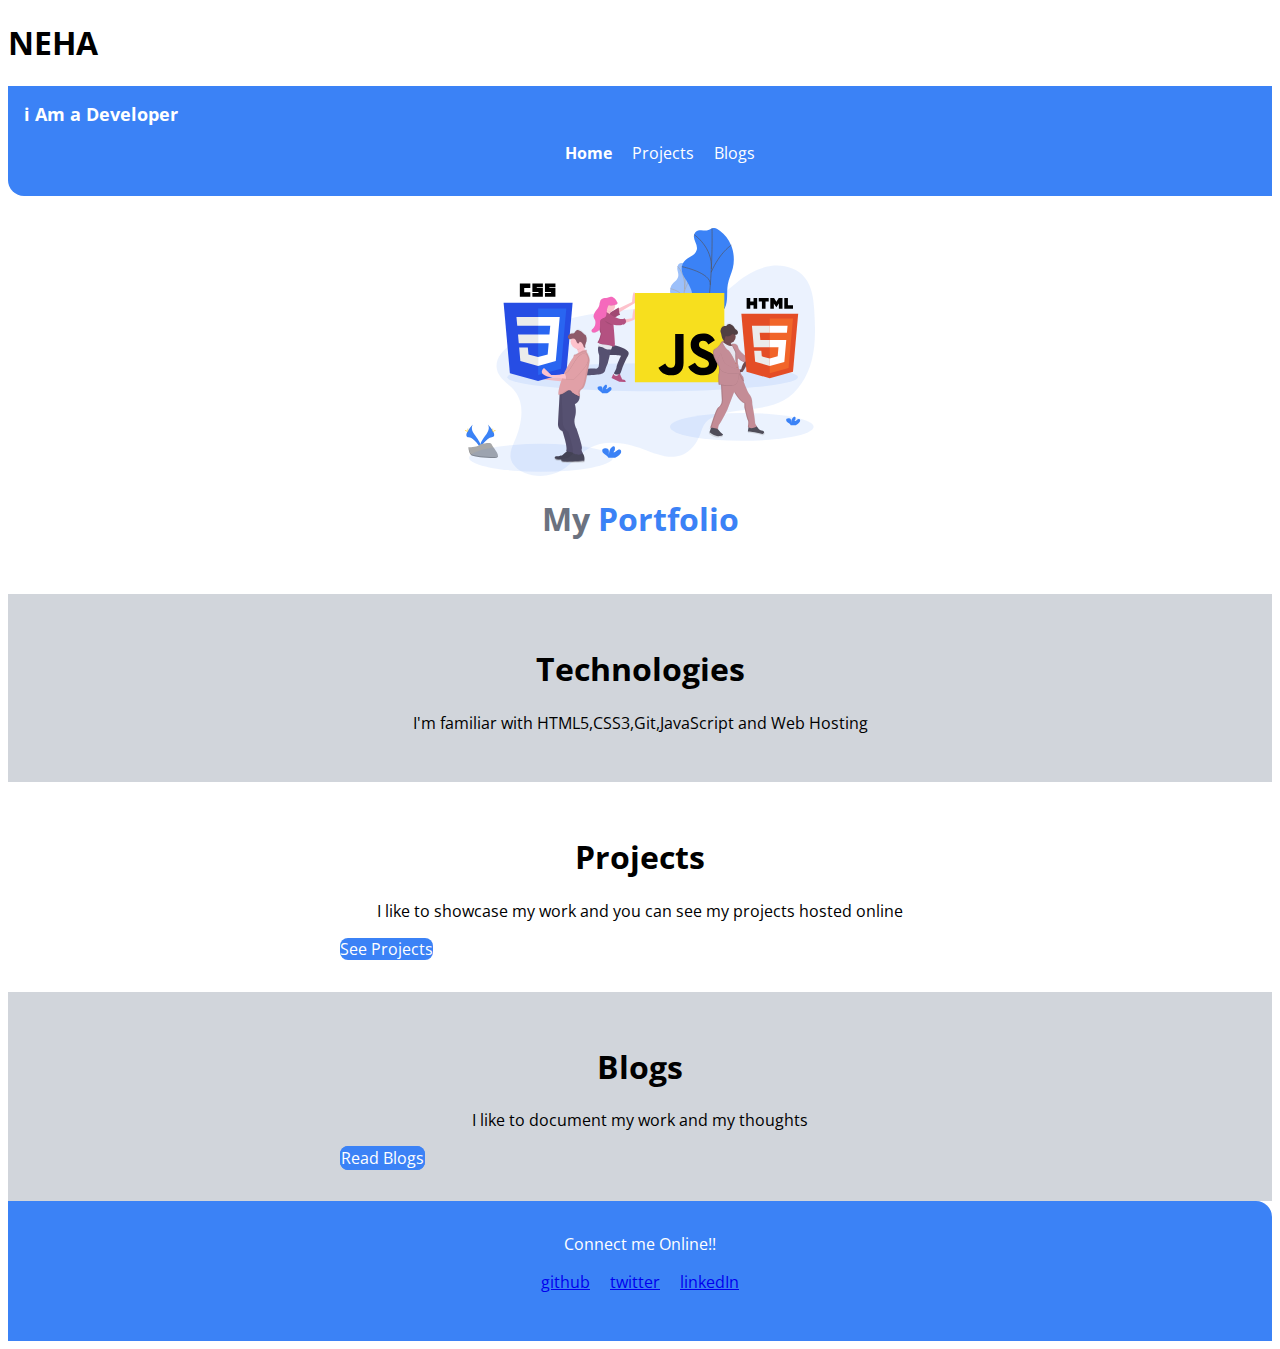
==== index.html @ cd684eac "changes for links" ====
<!DOCTYPE html>
<html lang="en">
<head>
    <meta charset="UTF-8">
    <meta http-equiv="X-UA-Compatible" content="IE=edge">
    <meta name="viewport" content="width=device-width, initial-scale=1.0">
    <title>home | NEHA</title>
    <link href="style.css" rel= "stylesheet"/>
</head>
<body>
    <h1>NEHA</h1>
    <nav class="navigation container">
        <div class="nav-brand">i Am a Developer</div>
        <ul class="list-non-bullet nav-pills">
            <li class="list-item-inline">
                <a class="link link-active" href="/index.html">Home</a>
            </li>
            <li class="list-item-inline">
                <a class="link" href="/projects.html">Projects</a>
            </li>
            <li class="list-item-inline">
                <a class="link" href="/blogs.html">Blogs</a>
            </li>
            </ul>
       </nav>
   <header class="movie">
   <img class="movie-poster" src="images/developer.svg">
   <h1 class="movie-heading">My <span style="color:var(--primary-color)">Portfolio</span></h1>
</header>
<section class="section div">
    <div class="container-center">
    <h1>Technologies</h1>
    <p>I'm familiar with HTML5,CSS3,Git,JavaScript and Web Hosting</p>
</div>
</section>
<section class="section">
    <div class="container-center">
        <h1>Projects</h1>
        <p>I like to showcase my work and you can see my projects hosted online</p><a class="link primary-link" href="/"> See Projects</a>
    </div>
   
</section>
<section class="section div">
    <div class="container-center">
    <h1>Blogs</h1>
    <p>I like to document my work and my thoughts</p><a class="link secondary-link"href="/">Read Blogs</a>
</div>
</section>
<footer class="footer">
    <div class="footer-header">Connect me Online!!</div>
    <div>
    <ul class="social-links list-non-bullet">
        <li class="list-item-inline"><a class="github.com/NehaBajjuri" href="/">github</a></li>
        <li class="list-item-inline"><a class="https://twitter.com/BajjuriNeha?t=3ssx9nlfKtxhGpqSG2Ap4Q&s=08"href="/">twitter</a></li>
        <li class="list-item-inline"><a class="https://www.linkedin.com/in/neha-bajjuri-473253227" href="/">linkedIn</a></li>
    </ul>
</div>
</footer>

 
</body>
</html>
---- style.css ----
@import url('https://fonts.googleapis.com/css2?family=Open+Sans&family=Poppins:wght@400;500&display=swap');
:root{
    --primary-color:#3b82f6;
    --dark-gray:#6b7280;
    --off-white:#d1d5db;
}
body{   
    font-family: 'Open Sans', sans-serif;
}
hr{
    margin: 2rem 0rem;
}
/**container**/
.container{
    padding-left:1rem;
    padding-right:1rem;
}
.container-center{
    max-width:600px;
    margin:auto;
}

/**links**/
.link{
    text-decoration: none;;
    padding:o.5rem 1rem;
}
.primary-link{
    background-color: var(--primary-color);
    border-radius: 0.5rem;
    color:white;
}
.secondary-link{
    background-color: var(--primary-color);
    border-radius: 0.5rem;
    border: 1px solid var(--primary-color);
    color:white;
}
/**lists**/
.list-non-bullet{
    list-style: none;
}

.list-item-inline{
    display: inline;
    padding: 0rem 0.5rem;
}
/**navigation**/

.navigation{
    background-color: var(--primary-color);
    color:white;
    padding: 1rem;
    border-bottom-left-radius: 1rem;
}
.navigation .nav-brand{
    font-weight: bold;
    font-size: 1.1rem;
}
.navigation .nav-pills{
    text-align: center;

}
.navigation .link{
     color:white;
}
.navigation .link-active{
    font-weight: bold;
}
.movie{
    padding:2rem;

}
.movie .movie-poster{
    max-width: 350px;
    display: block;
    margin: auto;
}
.movie .movie-heading{
    font-size: 2rem;
    color:var(--dark-gray);
    text-align: center;
}
.section{
    padding: 2rem;
}
.section h1{
    text-align: center; 

}
.section p{
    text-align: center;
}
.div {
    background-color: var(--off-white);
}
.footer{
    background-color:var(--primary-color);
    padding:2rem 1rem;
    text-align: center;
    color:white;
    border-top-right-radius: 1rem;
}
.footer .link{
    color:white;
    padding:0rem 0rem;
}
.footer ul{
    padding-inline-start: 0px;
}
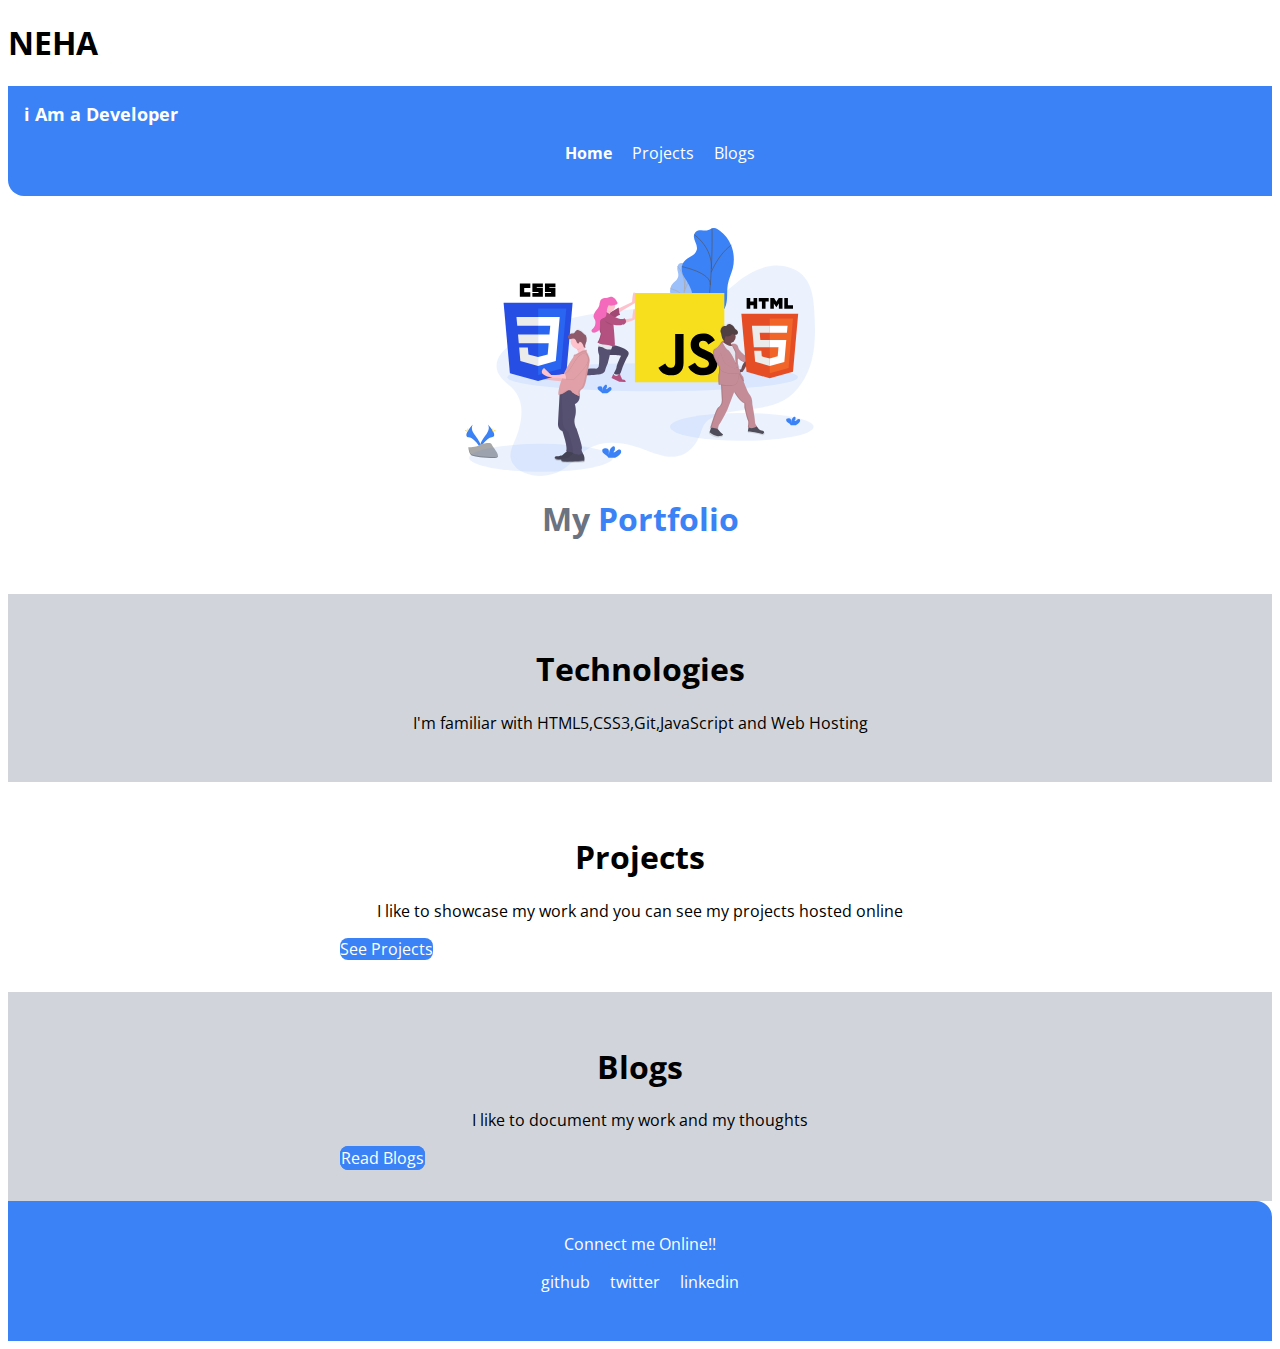
==== commit 38919683: "projects" ====
--- a/index.html
+++ b/index.html
@@ -36,23 +36,25 @@
 <section class="section">
     <div class="container-center">
         <h1>Projects</h1>
-        <p>I like to showcase my work and you can see my projects hosted online</p><a class="link primary-link" href="/"> See Projects</a>
+        <p>I like to showcase my work and you can see my projects hosted online</p><a class="link primary-link" href="/projects.html"> See Projects</a>
     </div>
    
 </section>
 <section class="section div">
     <div class="container-center">
     <h1>Blogs</h1>
-    <p>I like to document my work and my thoughts</p><a class="link secondary-link"href="/">Read Blogs</a>
+    <p>I like to document my work and my thoughts</p><a class="link secondary-link" href="/blogs.html">Read Blogs</a>
 </div>
 </section>
 <footer class="footer">
     <div class="footer-header">Connect me Online!!</div>
     <div>
     <ul class="social-links list-non-bullet">
-        <li class="list-item-inline"><a class="github.com/NehaBajjuri" href="/">github</a></li>
-        <li class="list-item-inline"><a class="https://twitter.com/BajjuriNeha?t=3ssx9nlfKtxhGpqSG2Ap4Q&s=08"href="/">twitter</a></li>
-        <li class="list-item-inline"><a class="https://www.linkedin.com/in/neha-bajjuri-473253227" href="/">linkedIn</a></li>
+        <li class="list-item-inline"><a class="link" href="https://github.com/nehabajjuri">github</a></li>
+        <li class="list-item-inline"><a class="link" href="https://twitter.com/bajjurineha">twitter</a></li>
+        <li class="list-item-inline"><a class="link" href="https://www.linkedin.com/in/neha-bajjuri-473253227">linkedin</a></li>
+        
+
     </ul>
 </div>
 </footer>
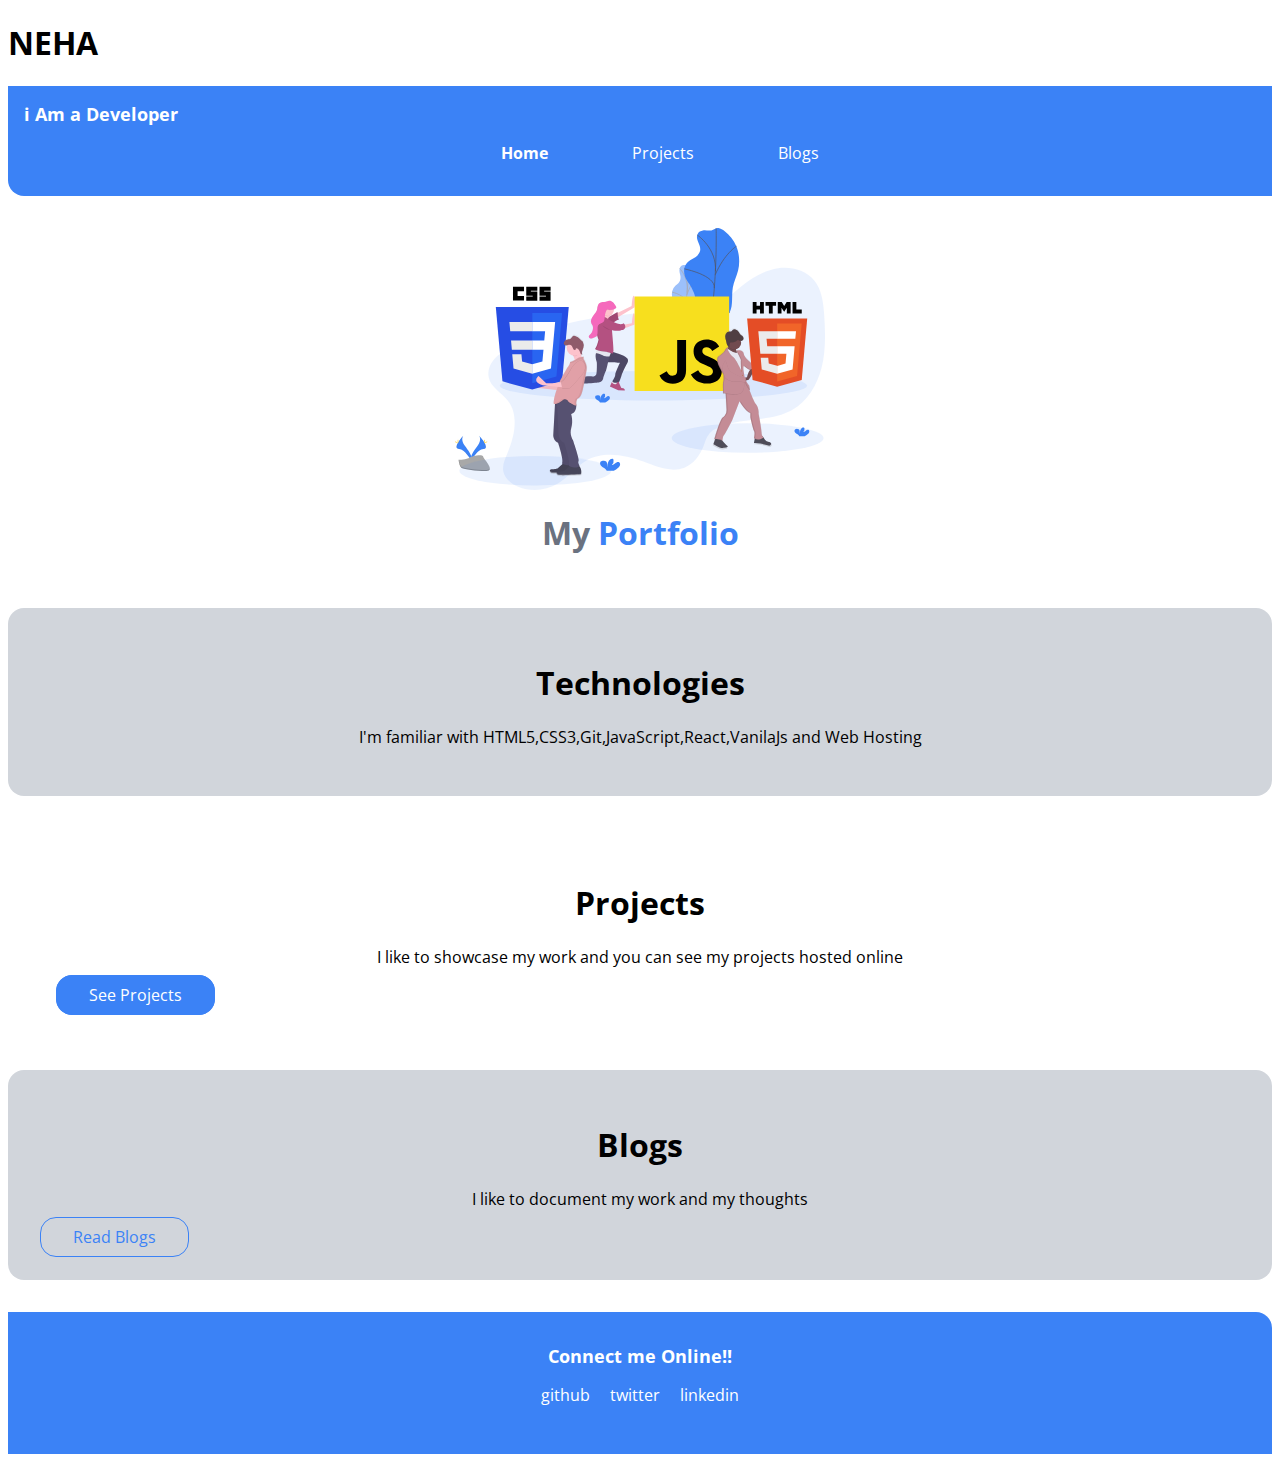
==== commit db3ebea3: "css changes" ====
--- a/index.html
+++ b/index.html
@@ -30,7 +30,7 @@
 <section class="section div">
     <div class="container-center">
     <h1>Technologies</h1>
-    <p>I'm familiar with HTML5,CSS3,Git,JavaScript and Web Hosting</p>
+    <p>I'm familiar with HTML5,CSS3,Git,JavaScript,React,VanilaJs and Web Hosting</p>
 </div>
 </section>
 <section class="section">
--- a/style.css
+++ b/style.css
@@ -8,33 +8,40 @@
     font-family: 'Open Sans', sans-serif;
 }
 hr{
-    margin: 2rem 0rem;
-}
+    margin: 1rem 0rem;
+}    
 /**container**/
-.container{
-    padding-left:1rem;
+ .container{
+    padding-left:0rem;
     padding-right:1rem;
 }
 .container-center{
-    max-width:600px;
+   display: block;
     margin:auto;
 }
 
 /**links**/
 .link{
-    text-decoration: none;;
-    padding:o.5rem 1rem;
+    text-decoration:none;
+    padding:0.5rem 2rem;
+    text-align: center;
+    margin-top: 1rem;
+    margin: auto;
+    margin-bottom: 1.5rem;
 }
 .primary-link{
     background-color: var(--primary-color);
-    border-radius: 0.5rem;
-    color:white;
+    border-radius: 1rem;
+    color:white; 
+    margin-left: 1rem;
+    margin-right: 2rem;
+    border: 0.5px solid var(--primary-color);
 }
 .secondary-link{
-    background-color: var(--primary-color);
-    border-radius: 0.5rem;
-    border: 1px solid var(--primary-color);
-    color:white;
+   margin-top : 2rem;
+    border-radius: 1rem;
+    border: 0.5px solid var(--primary-color);
+    color:var(--primary-color);
 }
 /**lists**/
 .list-non-bullet{
@@ -72,7 +79,7 @@
 
 }
 .movie .movie-poster{
-    max-width: 350px;
+    max-width: 370px;
     display: block;
     margin: auto;
 }
@@ -83,6 +90,15 @@
 }
 .section{
     padding: 2rem;
+    border: #3b82f6;
+    margin-bottom: 2rem;
+    border-bottom-left-radius: 1rem;
+    border-bottom-right-radius: 1rem;
+    border-top-left-radius: 1rem;
+    border-top-right-radius: 1rem;
+}
+.section div{
+    margin-top: 1rem;
 }
 .section h1{
     text-align: center; 
@@ -93,6 +109,7 @@
 }
 .div {
     background-color: var(--off-white);
+    border: #3b82f6;
 }
 .footer{
     background-color:var(--primary-color);
@@ -107,4 +124,13 @@
 }
 .footer ul{
     padding-inline-start: 0px;
+}
+.footer .footer-header{
+    font-weight: bold;
+    font-size: large;
+}
+/**spaces**/
+.paddingg{
+    padding: 2rem;
+    padding-top: 5rem;
 }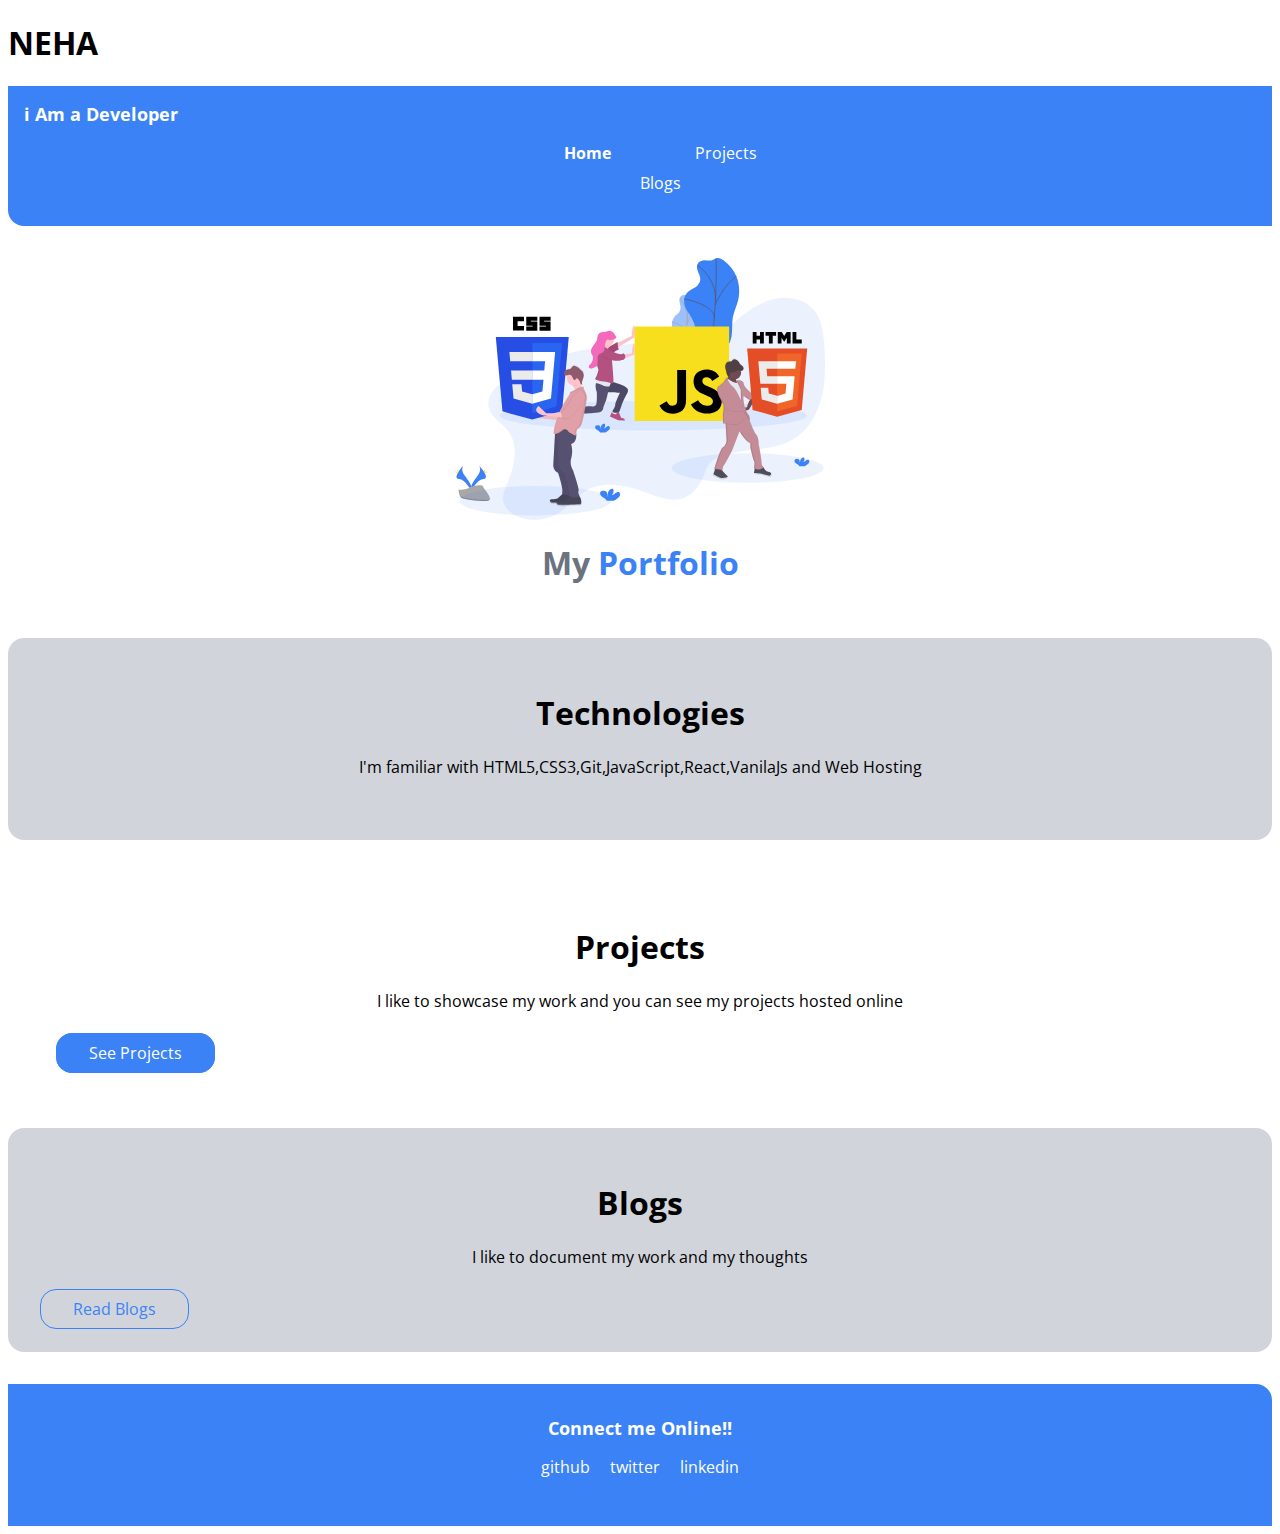
==== commit 51084c2f: "css changes" ====
--- a/index.html
+++ b/index.html
@@ -16,11 +16,18 @@
                 <a class="link link-active" href="/index.html">Home</a>
             </li>
             <li class="list-item-inline">
+              
                 <a class="link" href="/projects.html">Projects</a>
+          
             </li>
+            
+            <div class="center">
             <li class="list-item-inline">
+            
                 <a class="link" href="/blogs.html">Blogs</a>
+                
             </li>
+            </div>
             </ul>
        </nav>
    <header class="movie">
--- a/style.css
+++ b/style.css
@@ -18,6 +18,10 @@
 .container-center{
    display: block;
     margin:auto;
+}
+.small{
+    text-align: center;
+   display :block;
 }
 
 /**links**/
@@ -78,6 +82,11 @@
     padding:2rem;
 
 }
+.center{
+    text-align: center;
+    margin-top: 0.5rem;
+    display: block;
+}
 .movie .movie-poster{
     max-width: 370px;
     display: block;
@@ -106,6 +115,7 @@
 }
 .section p{
     text-align: center;
+    margin-bottom: 30px;
 }
 .div {
     background-color: var(--off-white);
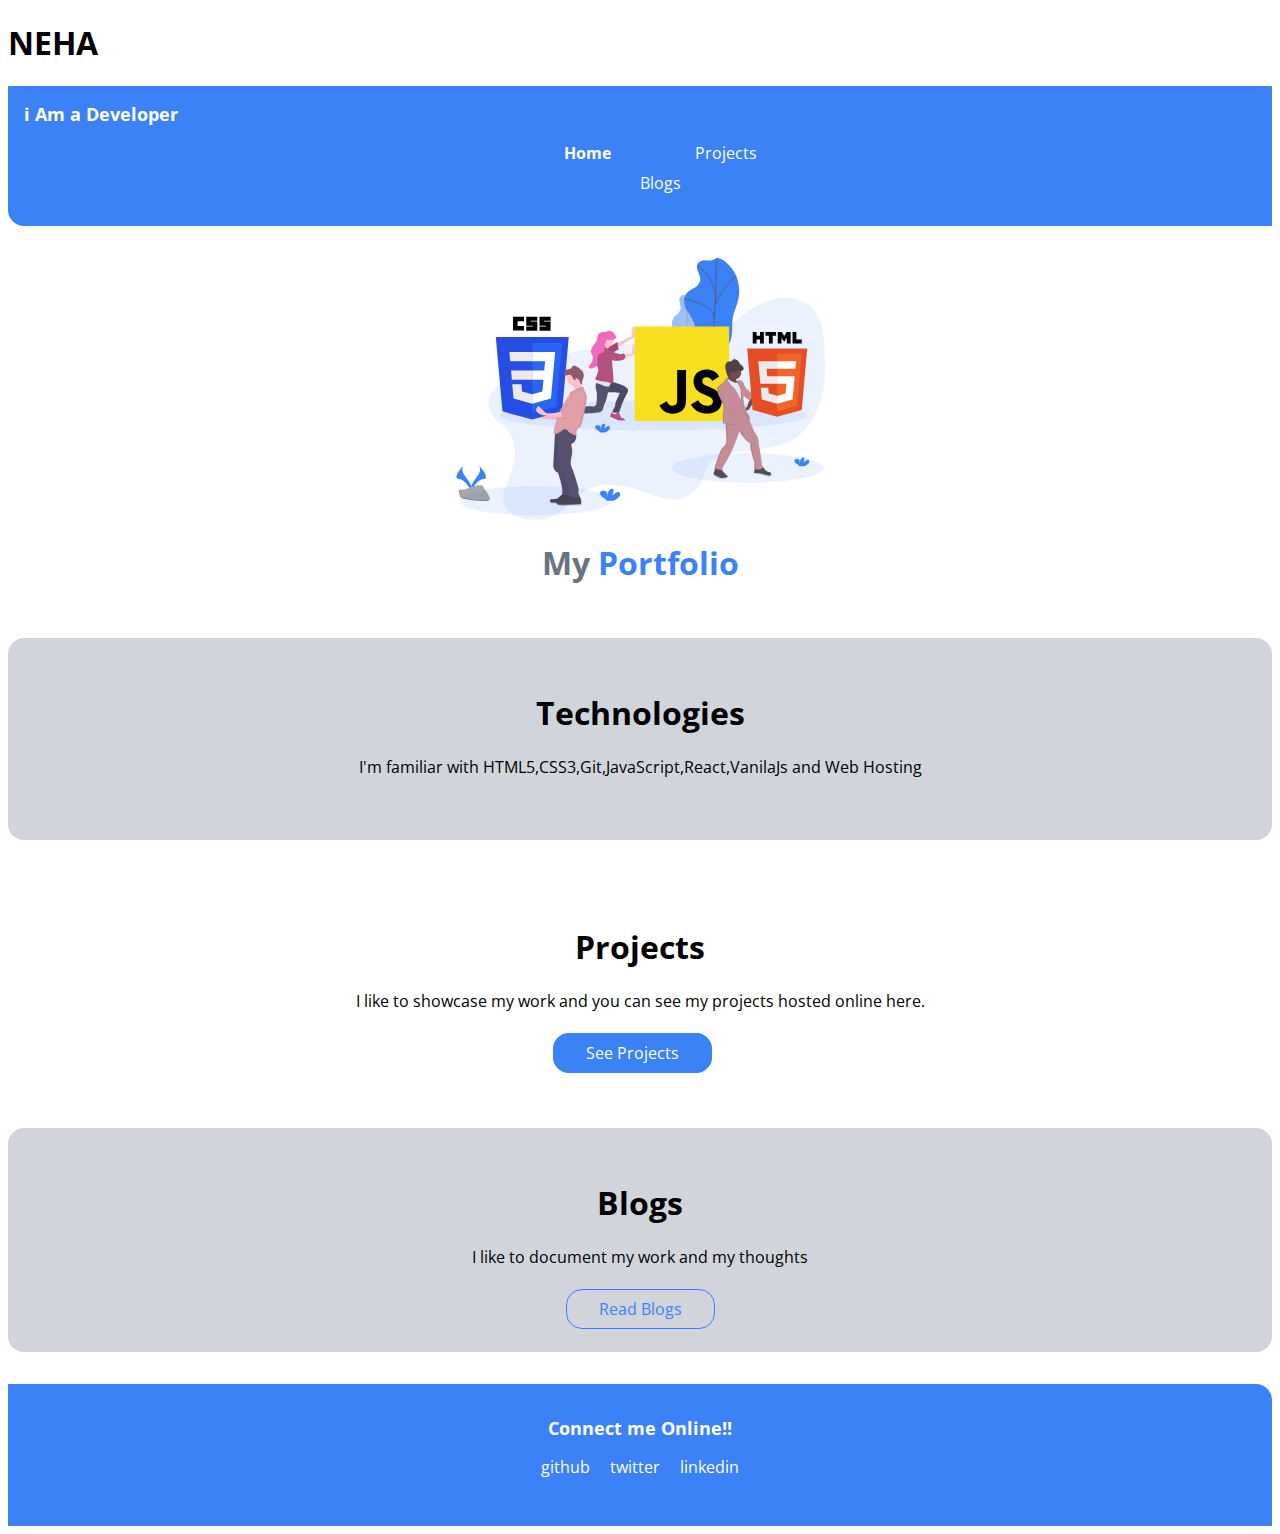
==== commit ce90144b: "css changes" ====
--- a/index.html
+++ b/index.html
@@ -43,14 +43,14 @@
 <section class="section">
     <div class="container-center">
         <h1>Projects</h1>
-        <p>I like to showcase my work and you can see my projects hosted online</p><a class="link primary-link" href="/projects.html"> See Projects</a>
+        <p>I like to showcase my work and you can see my projects hosted online here.</p><div class="center"><a class="link primary-link" href="/projects.html"> See Projects</a></div>
     </div>
    
 </section>
 <section class="section div">
     <div class="container-center">
     <h1>Blogs</h1>
-    <p>I like to document my work and my thoughts</p><a class="link secondary-link" href="/blogs.html">Read Blogs</a>
+    <p>I like to document my work and my thoughts</p><div class="center"><a class="link secondary-link" href="/blogs.html">Read Blogs</a></div>
 </div>
 </section>
 <footer class="footer">
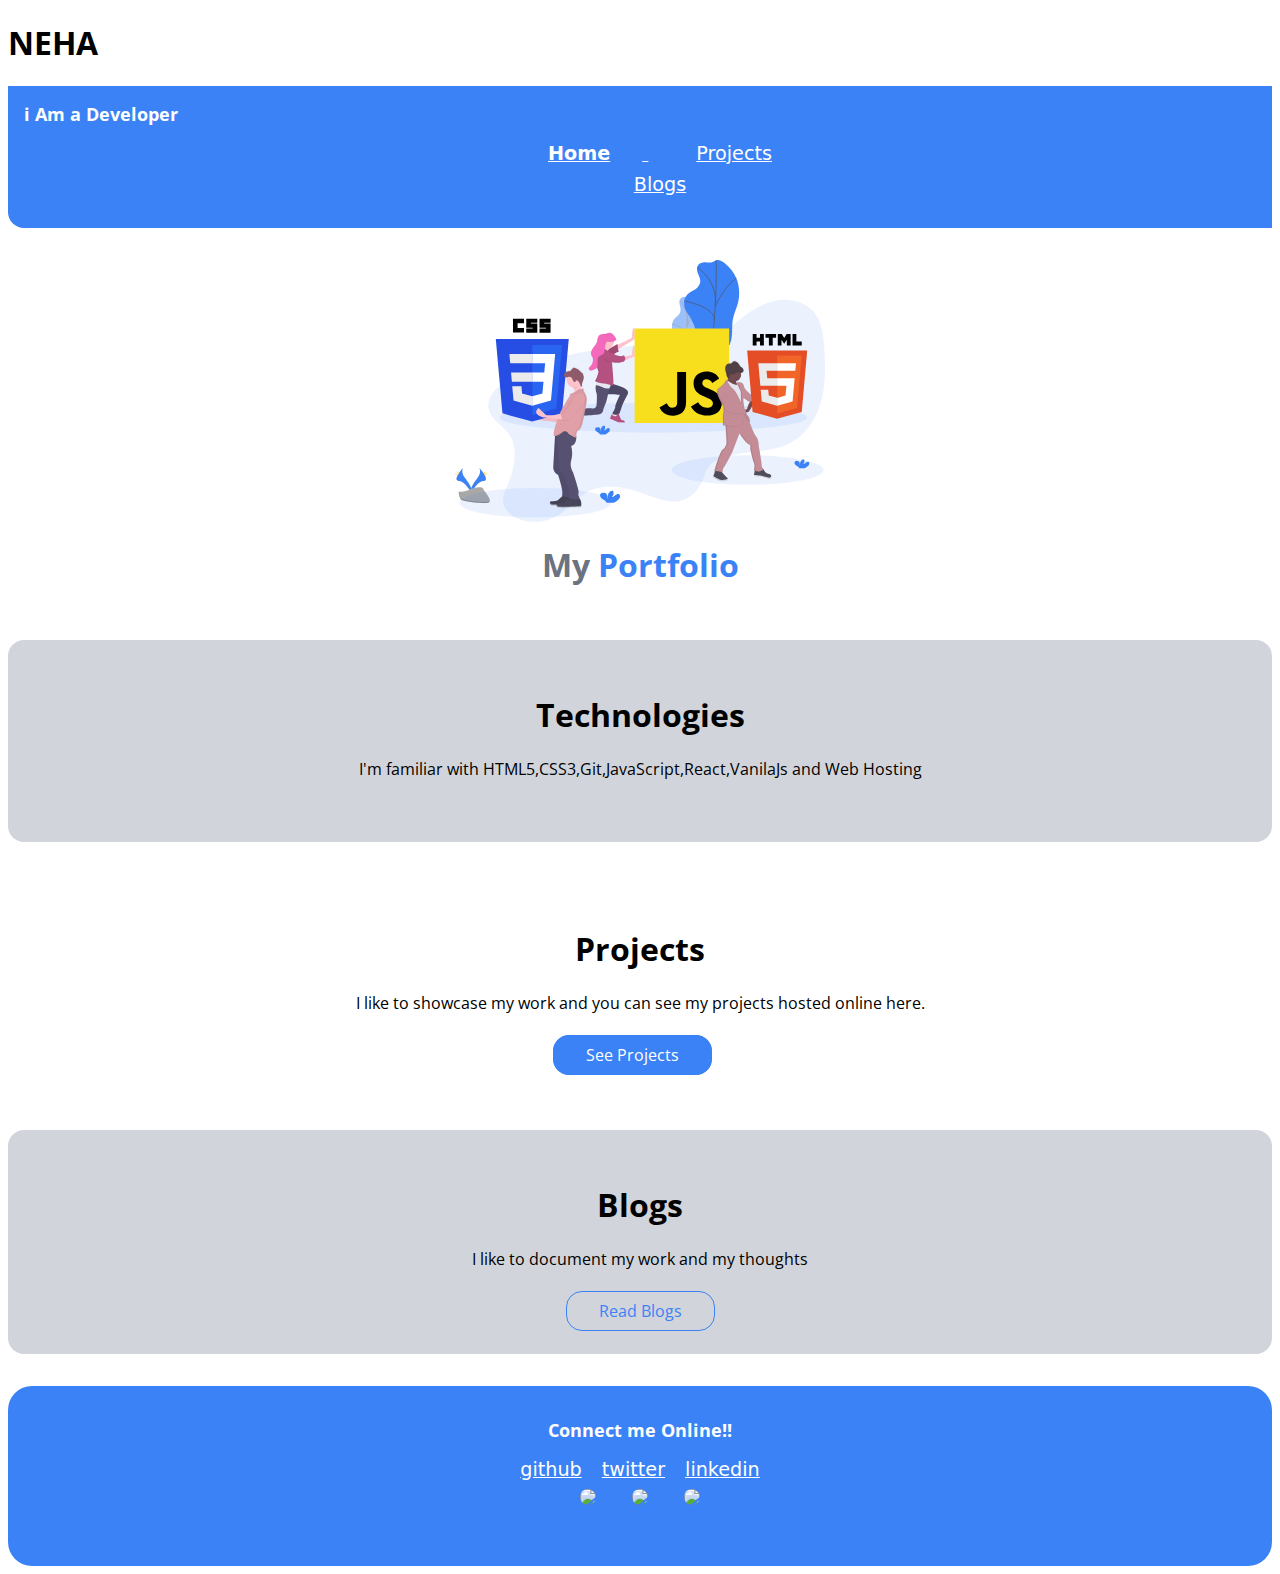
==== commit 25207af9: "changes" ====
--- a/index.html
+++ b/index.html
@@ -6,6 +6,7 @@
     <meta name="viewport" content="width=device-width, initial-scale=1.0">
     <title>home | NEHA</title>
     <link href="style.css" rel= "stylesheet"/>
+    
 </head>
 <body>
     <h1>NEHA</h1>
@@ -57,11 +58,15 @@
     <div class="footer-header">Connect me Online!!</div>
     <div>
     <ul class="social-links list-non-bullet">
-        <li class="list-item-inline"><a class="link" href="https://github.com/nehabajjuri">github</a></li>
-        <li class="list-item-inline"><a class="link" href="https://twitter.com/bajjurineha">twitter</a></li>
-        <li class="list-item-inline"><a class="link" href="https://www.linkedin.com/in/neha-bajjuri-473253227">linkedin</a></li>
+        <li class="list-item-inline"><a class="link"  target="_blank" href="https://github.com/nehabajjuri">github</a></li>
+        <li class="list-item-inline"><a class="link" target="_blank" href="https://twitter.com/bajjurineha">twitter</a></li>
+        <li class="list-item-inline"><a class="link" target="_blank" href="https://www.linkedin.com/in/neha-bajjuri-473253227">linkedin</a></li>
+        <br>
+        <li class="list-item-inline"><img class="img" src="https://live.staticflickr.com/65535/52122936820_507d50f121_q.jpg"></li>
+        <li class="list-item-inline"><img  class="img" src="https://live.staticflickr.com/8372/8507143767_5d05944a44_m.jpg"></li>
+        <li class="list-item-inline"><img class="img" src="https://live.staticflickr.com/2556/5729233410_c629c306dc_m.jpg"></li>
+         
         
-
     </ul>
 </div>
 </footer>
--- a/style.css
+++ b/style.css
@@ -55,6 +55,11 @@
 .list-item-inline{
     display: inline;
     padding: 0rem 0.5rem;
+    font-size: larger;
+    text-decoration: underline;
+   
+  
+    font-family:  system-ui, -apple-system, BlinkMacSystemFont, 'Segoe UI', Roboto, Oxygen, Ubuntu, Cantarell, 'Open Sans', 'Helvetica Neue', sans-serif;
 }
 /**navigation**/
 
@@ -126,7 +131,21 @@
     padding:2rem 1rem;
     text-align: center;
     color:white;
-    border-top-right-radius: 1rem;
+   
+
+    border-top-right-radius: 1.5rem;
+    border-bottom-left-radius: 1.5rem;
+    border-bottom-right-radius: 1.5rem;
+    border-top-left-radius: 1.5rem;
+
+}
+
+.img{
+        padding: 0.5rem;
+        max-width:4%;
+       border-radius:  7rem;
+        height:auto;
+    
 }
 .footer .link{
     color:white;
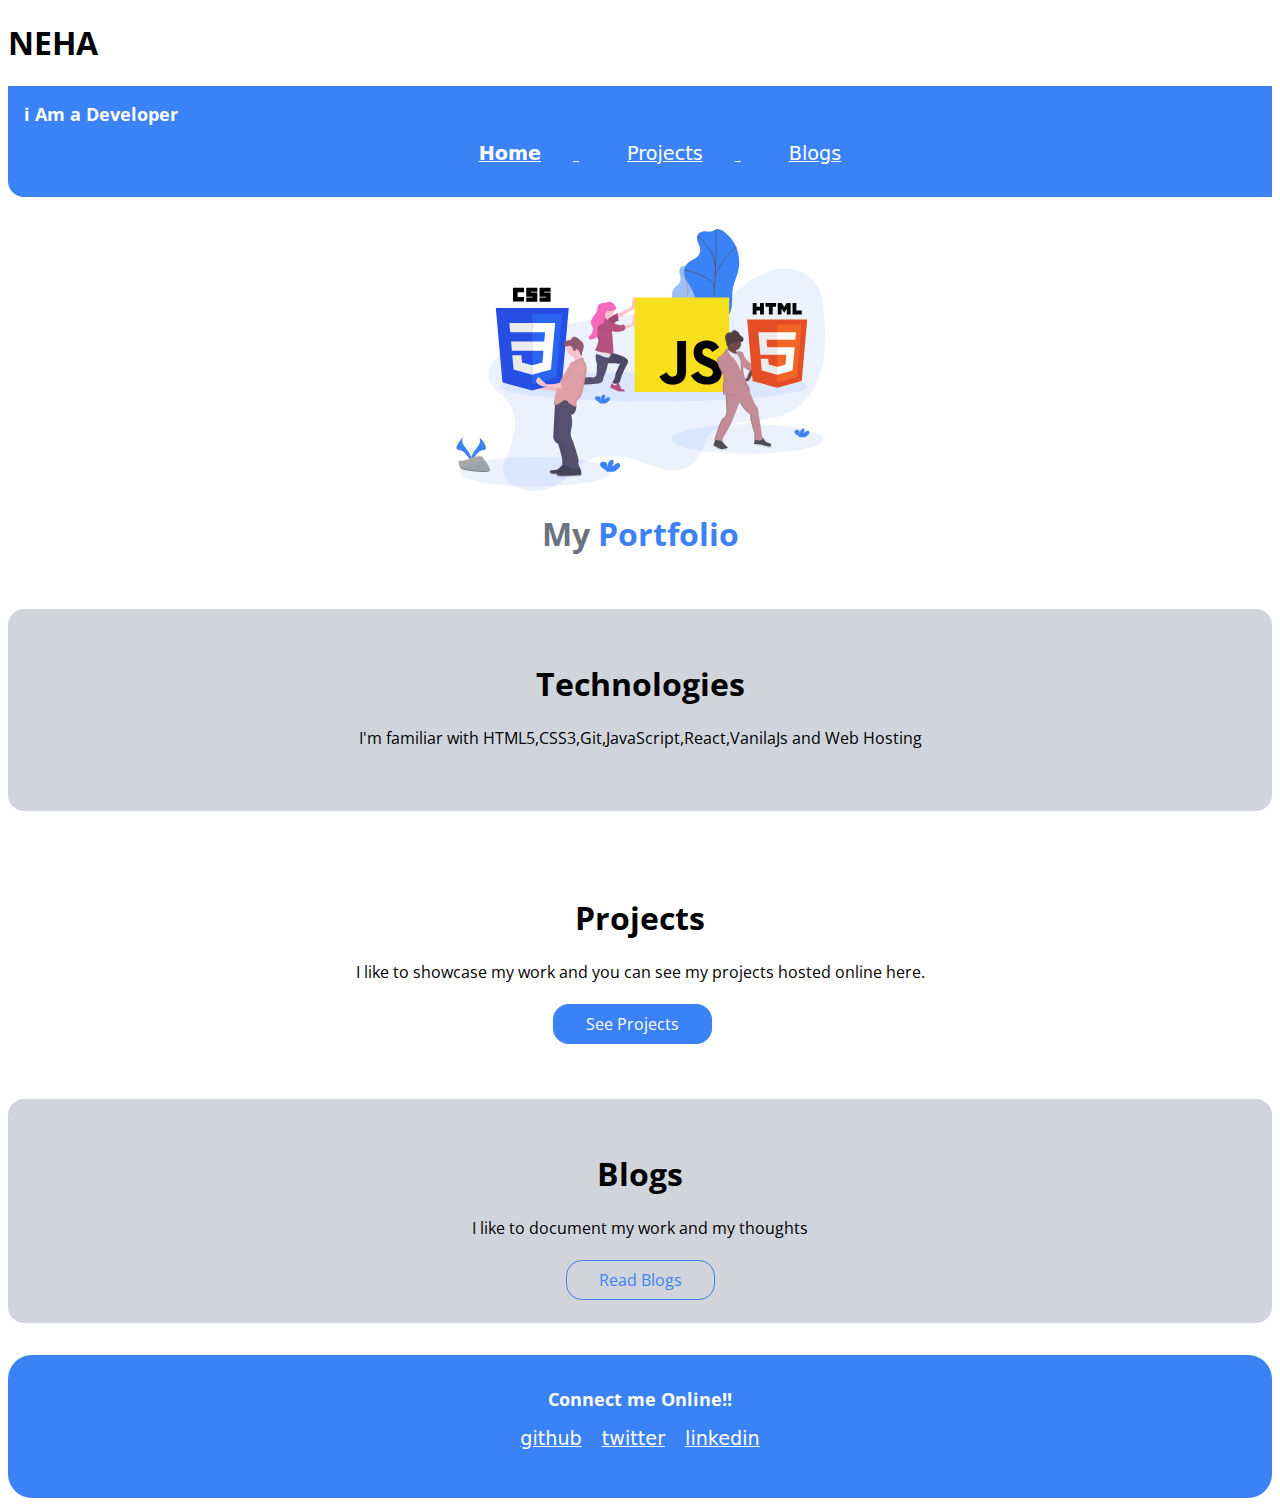
==== commit a59e9efd: "edited blog.html" ====
--- a/index.html
+++ b/index.html
@@ -21,14 +21,13 @@
                 <a class="link" href="/projects.html">Projects</a>
           
             </li>
-            
-            <div class="center">
+            <!-- <div class="center"> -->
             <li class="list-item-inline">
             
                 <a class="link" href="/blogs.html">Blogs</a>
                 
             </li>
-            </div>
+            <!-- </div> -->
             </ul>
        </nav>
    <header class="movie">
@@ -61,11 +60,9 @@
         <li class="list-item-inline"><a class="link"  target="_blank" href="https://github.com/nehabajjuri">github</a></li>
         <li class="list-item-inline"><a class="link" target="_blank" href="https://twitter.com/bajjurineha">twitter</a></li>
         <li class="list-item-inline"><a class="link" target="_blank" href="https://www.linkedin.com/in/neha-bajjuri-473253227">linkedin</a></li>
-        <br>
-        <li class="list-item-inline"><img class="img" src="https://live.staticflickr.com/65535/52122936820_507d50f121_q.jpg"></li>
-        <li class="list-item-inline"><img  class="img" src="https://live.staticflickr.com/8372/8507143767_5d05944a44_m.jpg"></li>
-        <li class="list-item-inline"><img class="img" src="https://live.staticflickr.com/2556/5729233410_c629c306dc_m.jpg"></li>
-         
+       
+
+
         
     </ul>
 </div>
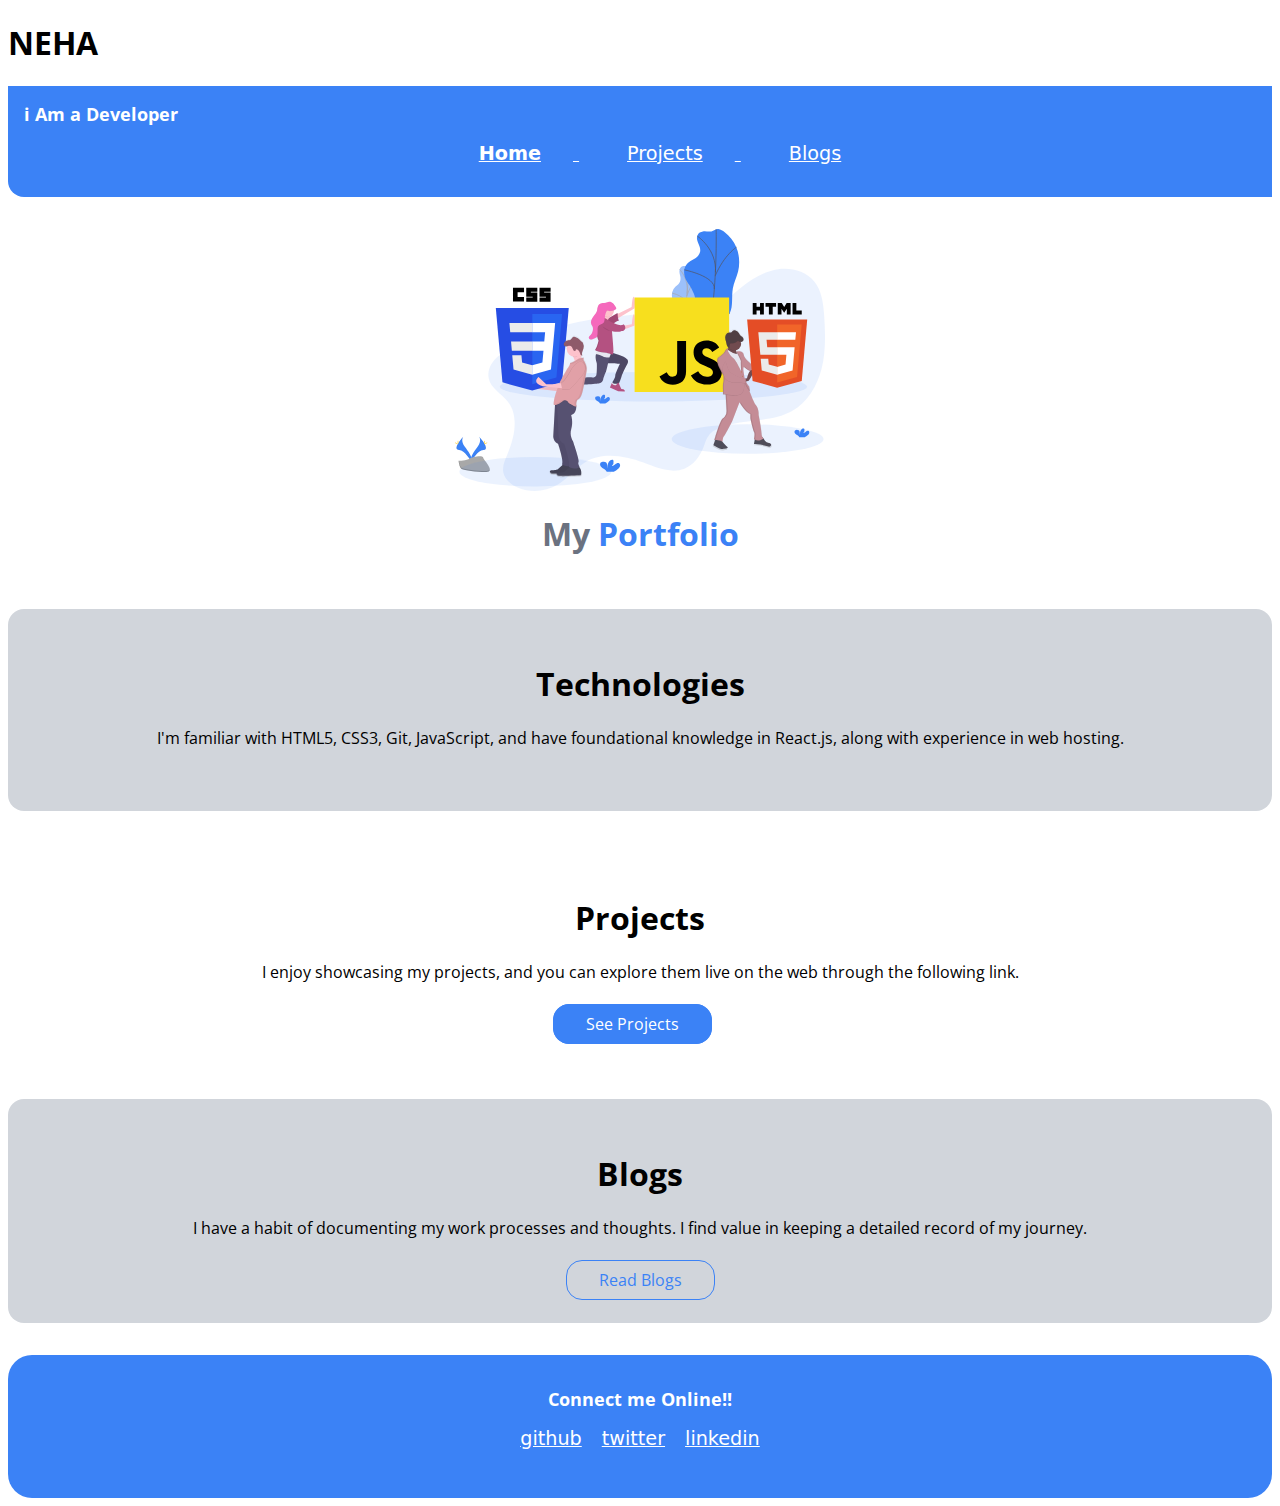
==== commit 3078fa12: "changes" ====
--- a/index.html
+++ b/index.html
@@ -37,20 +37,20 @@
 <section class="section div">
     <div class="container-center">
     <h1>Technologies</h1>
-    <p>I'm familiar with HTML5,CSS3,Git,JavaScript,React,VanilaJs and Web Hosting</p>
+    <p>I'm familiar with HTML5, CSS3, Git, JavaScript, and have foundational knowledge in React.js, along with experience in web hosting.</p>
 </div>
 </section>
 <section class="section">
     <div class="container-center">
         <h1>Projects</h1>
-        <p>I like to showcase my work and you can see my projects hosted online here.</p><div class="center"><a class="link primary-link" href="/projects.html"> See Projects</a></div>
+        <p>I enjoy showcasing my projects, and you can explore them live on the web through the following link.</p><div class="center"><a class="link primary-link" href="/projects.html"> See Projects</a></div>
     </div>
    
 </section>
 <section class="section div">
     <div class="container-center">
     <h1>Blogs</h1>
-    <p>I like to document my work and my thoughts</p><div class="center"><a class="link secondary-link" href="/blogs.html">Read Blogs</a></div>
+    <p>I have a habit of documenting my work processes and thoughts. I find value in keeping a detailed record of my journey.</p><div class="center"><a class="link secondary-link" href="/blogs.html">Read Blogs</a></div>
 </div>
 </section>
 <footer class="footer">
